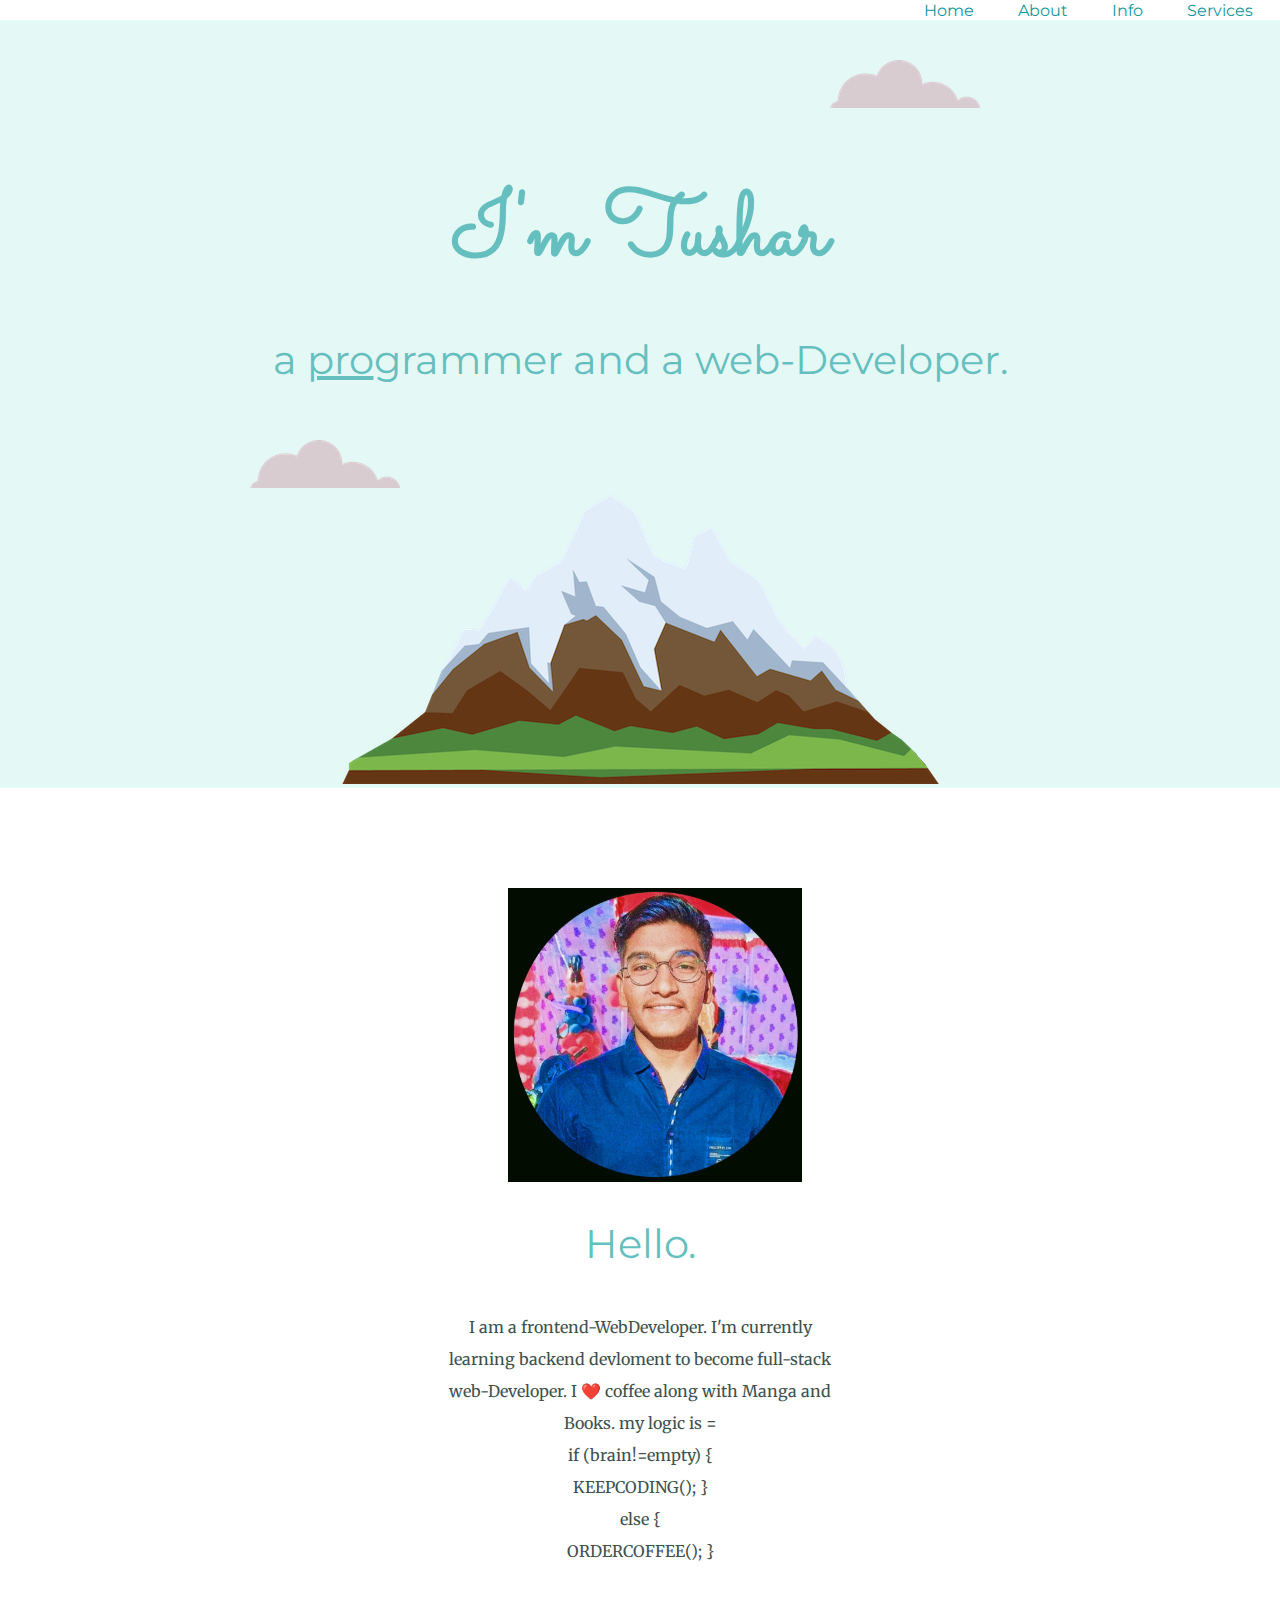
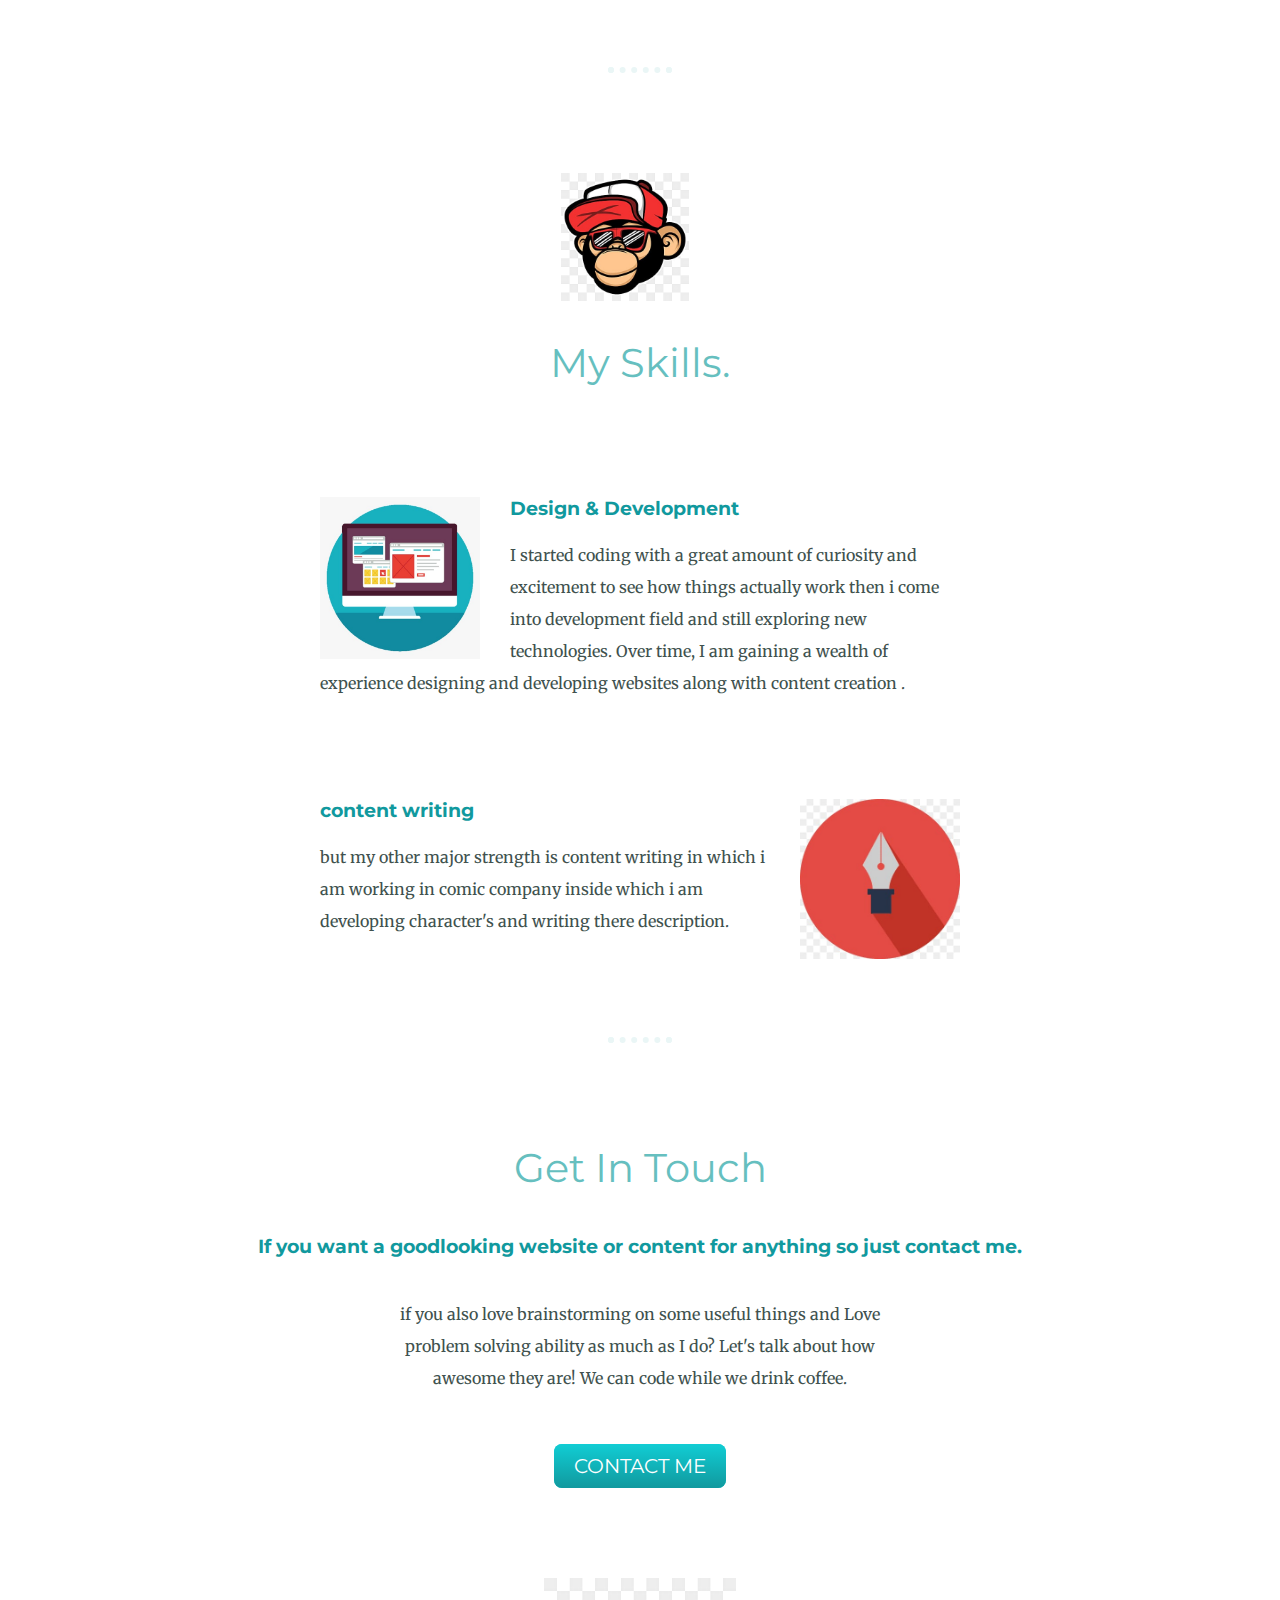
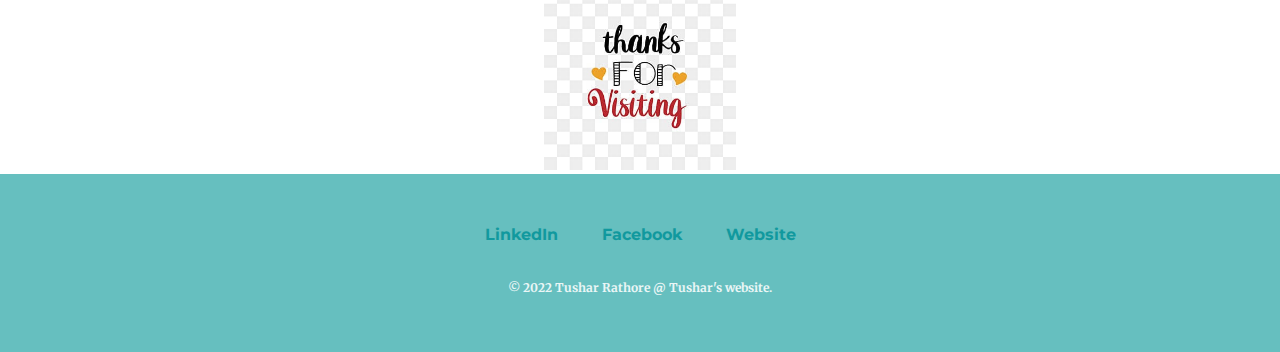
==== index.html @ bea33f33 "Add files via upload" ====
<!DOCTYPE html>
<html>

<head>
  <meta charset="utf-8">
  <title>Tushar Rathore</title>
  <link rel="stylesheet" href="cssfile.css">
  <link href="https://fonts.googleapis.com/css?family=Merriweather|Montserrat|Sacramento" rel="stylesheet">
  <link rel="icon" href="images/favicon.ico">
</head>

<body>
  <div class="navigation">
    <a href="#">Home</a>
    <a href="#">About</a>
    <a href="#">Info</a>
    <a href="#">Services</a>
</div>
<label for=" ">
    
</label>
  <div class="top-container">
    <img class="top-cloud" src="images/cloud.png" alt="cloud">
    <div class="title-text">
      <h1>I'm Tushar</h1>
      <h2>a <span class="pro">pro</span>grammer and a web-Developer.</h2>
    </div>
    <img class="bottom-cloud" src="images/cloud.png" alt="cloud">
    <img class="mountain"src="images/mountain.png" alt="mountain-img">
  </div>

  <div class="middle-container">
    <div class="profile">
      <img  class= "tushar-img" src="images/tushar's image for website.jpeg" alt="tushar-profile-img">
      <h2>Hello.</h2>
      <p class="intro">I am a frontend-WebDeveloper. I'm  currently learning backend devloment to become full-stack web-Developer. I ❤️ coffee along with Manga and Books. my logic is = <br> if (brain!=empty) { <br> KEEPCODING(); }<br> else { <br> ORDERCOFFEE(); } </p>
    </div>
    <hr>
    <div class="skills">
        <img  class="monkey-img" src="images/smart ape image.jpeg" alt=".">
        <h2>My Skills. </h2>
      <div class="skill-row">
        <img class="code-img" src="images/image we development.jpeg" alt="web develpment-img">

        <h3>Design & Development</h3>
        <p> I started coding with a great amount of curiosity and excitement to see how things actually work then i come into development field and still exploring new technologies. Over time, I am gaining a wealth of experience designing and developing websites along with content creation .</p>

      </div>
      <div class="skill-row">
        <img class="chilli-img" src="images/content writng image.jpeg" alt="content writing-img">

        <h3>content writing</h3>
        <p> but my other major strength is content writing in which i am working in comic company inside which i am developing character's and writing there description. </p>

      </div>
    </div>
    <hr>
    <div class="contact-me">
      <h2>Get In Touch</h2>
      <h3>If you want a goodlooking website or content for anything so just contact me.</h3>
      <p class="contact-message">if you also love brainstorming on some useful things and Love problem solving ability as much as I do? Let's talk about how awesome they are! We can code while we drink coffee.</p>
      <a class="btn" href="mailto:rathoretushar31@gmail.com">CONTACT ME</a>
    </div>
  </div>
    <img class="thanks-img"src="images/thanks for visiting us image.jpeg" alt="thanks for visiting my website">
  


  <div class="bottom-container">
   <strong> <a class="footer-link" href="https://www.linkedin.com/in/tushar-rathore-03868a229">LinkedIn</a>
    <a class="footer-link" href="">Facebook</a>
    <a class="footer-link" href=" ">Website</a>
    <p class="copyright">© 2022 Tushar Rathore @ Tushar's website.</p> </strong>
  </div>
  
</body>

</html>
---- cssfile.css ----
body {
    color: #40514E;
    margin: 0;
    text-align: center;
    font-family: 'Merriweather', serif;
  }
  
  h1 {
    color: #66BFBF;
    font-size: 5.625rem;
    margin: 50px auto 0 auto;
    font-family: 'Sacramento', cursive;
  }
  
  h2 {
    color: #66BFBF;
    font-family: 'Montserrat', sans-serif;
    font-size: 2.5rem;
    font-weight: normal;
    padding-bottom: 10px;
  }
  
  h3 {
    color: #11999E;
    font-family: 'Montserrat', sans-serif;
  }
  
  p {
    line-height: 2;
  }
  
  hr {
    border: dotted #EAF6F6 6px;
    border-bottom: none;
    width: 4%;
    margin: 100px auto;
  }
  
  a{
    color: #11999E;
    font-family: 'Montserrat', sans-serif;
    margin: 10px 20px;
    text-decoration: none;
  }
  
  a:hover {
    color: #EAF6F6;
  }
  
  .top-container {
    background-color: #E4F9F5;
    position: relative;
    padding-top: 100px;
  }
  
  .middle-container {
    margin: 100px 0;
  }
  
  .bottom-container {
    background-color: #66BFBF;
    padding: 50px 0 20px;
  }
  
  .skill-row {
    width: 50%;
    margin: 100px auto 100px auto;
    text-align: left;
  }
  
  .pro {
    text-decoration: underline;
  }
  
  .intro {
    width: 30%;
    margin: auto;
  }
  
  .contact-message {
    width: 40%;
    margin: 40px auto 60px;
  }
  
  .copyright {
    color: #EAF6F6;
    font-size: 0.75rem;
    padding: 20px 0;
  }
  
  .top-cloud {
    position: absolute;
    right: 300px;
    top: 40px;
  }
  
  .bottom-cloud {
    position: absolute;
    left: 250px;
    bottom: 300px;
  }
  
  .code-img {
    width: 25%;
    float: left;
    margin-right: 30px;
  }
  
  .chilli-img {
    width: 25%;
    float: right;
    margin-left: 30px;
  }
.tushar-img {
    width: 23%;
    align-items: center;
    margin-left: 30px;
    position: auto; 

}
.monkey-img{
    width: 10%;
    margin-right: 30px;
}
.thanks-img{
    width: 15%;  
}
.navigation{
  margin-left: 70%;
}

  .btn {
    background: #11cdd4;
    background-image: -webkit-linear-gradient(top, #11cdd4, #11999e);
    background-image: -moz-linear-gradient(top, #11cdd4, #11999e);
    background-image: -ms-linear-gradient(top, #11cdd4, #11999e);
    background-image: -o-linear-gradient(top, #11cdd4, #11999e);
    background-image: linear-gradient(to bottom, #11cdd4, #11999e);
    -webkit-border-radius: 8;
    -moz-border-radius: 8;
    border-radius: 8px;
    font-family: 'Montserrat', sans-serif;
    color: #ffffff;
    font-size: 20px;
    padding: 10px 20px 10px 20px;
    text-decoration: none;
  }
  
  .btn:hover {
    background: #30e3cb;
    background-image: -webkit-linear-gradient(top, #30e3cb, #2bc4ad);
    background-image: -moz-linear-gradient(top, #30e3cb, #2bc4ad);
    background-image: -ms-linear-gradient(top, #30e3cb, #2bc4ad);
    background-image: -o-linear-gradient(top, #30e3cb, #2bc4ad);
    background-image: linear-gradient(to bottom, #30e3cb, #2bc4ad);
    text-decoration: none;
  }
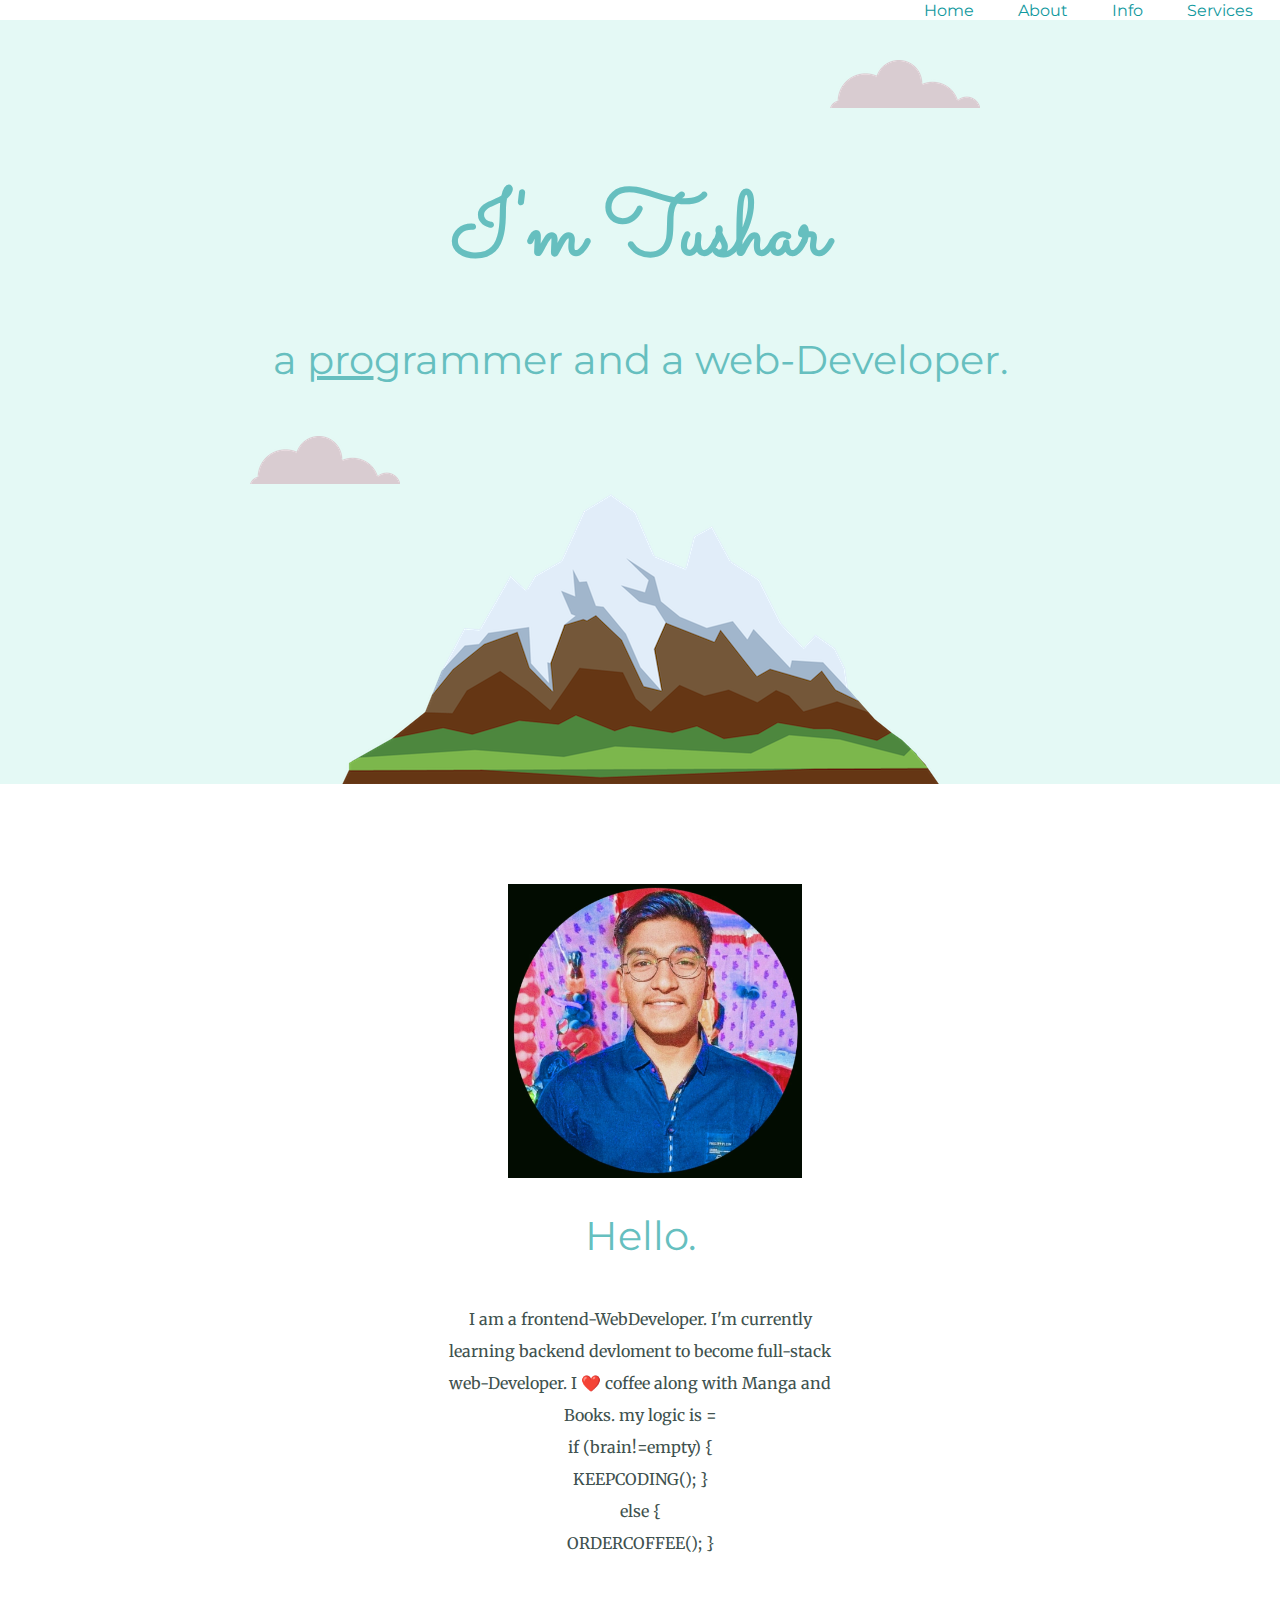
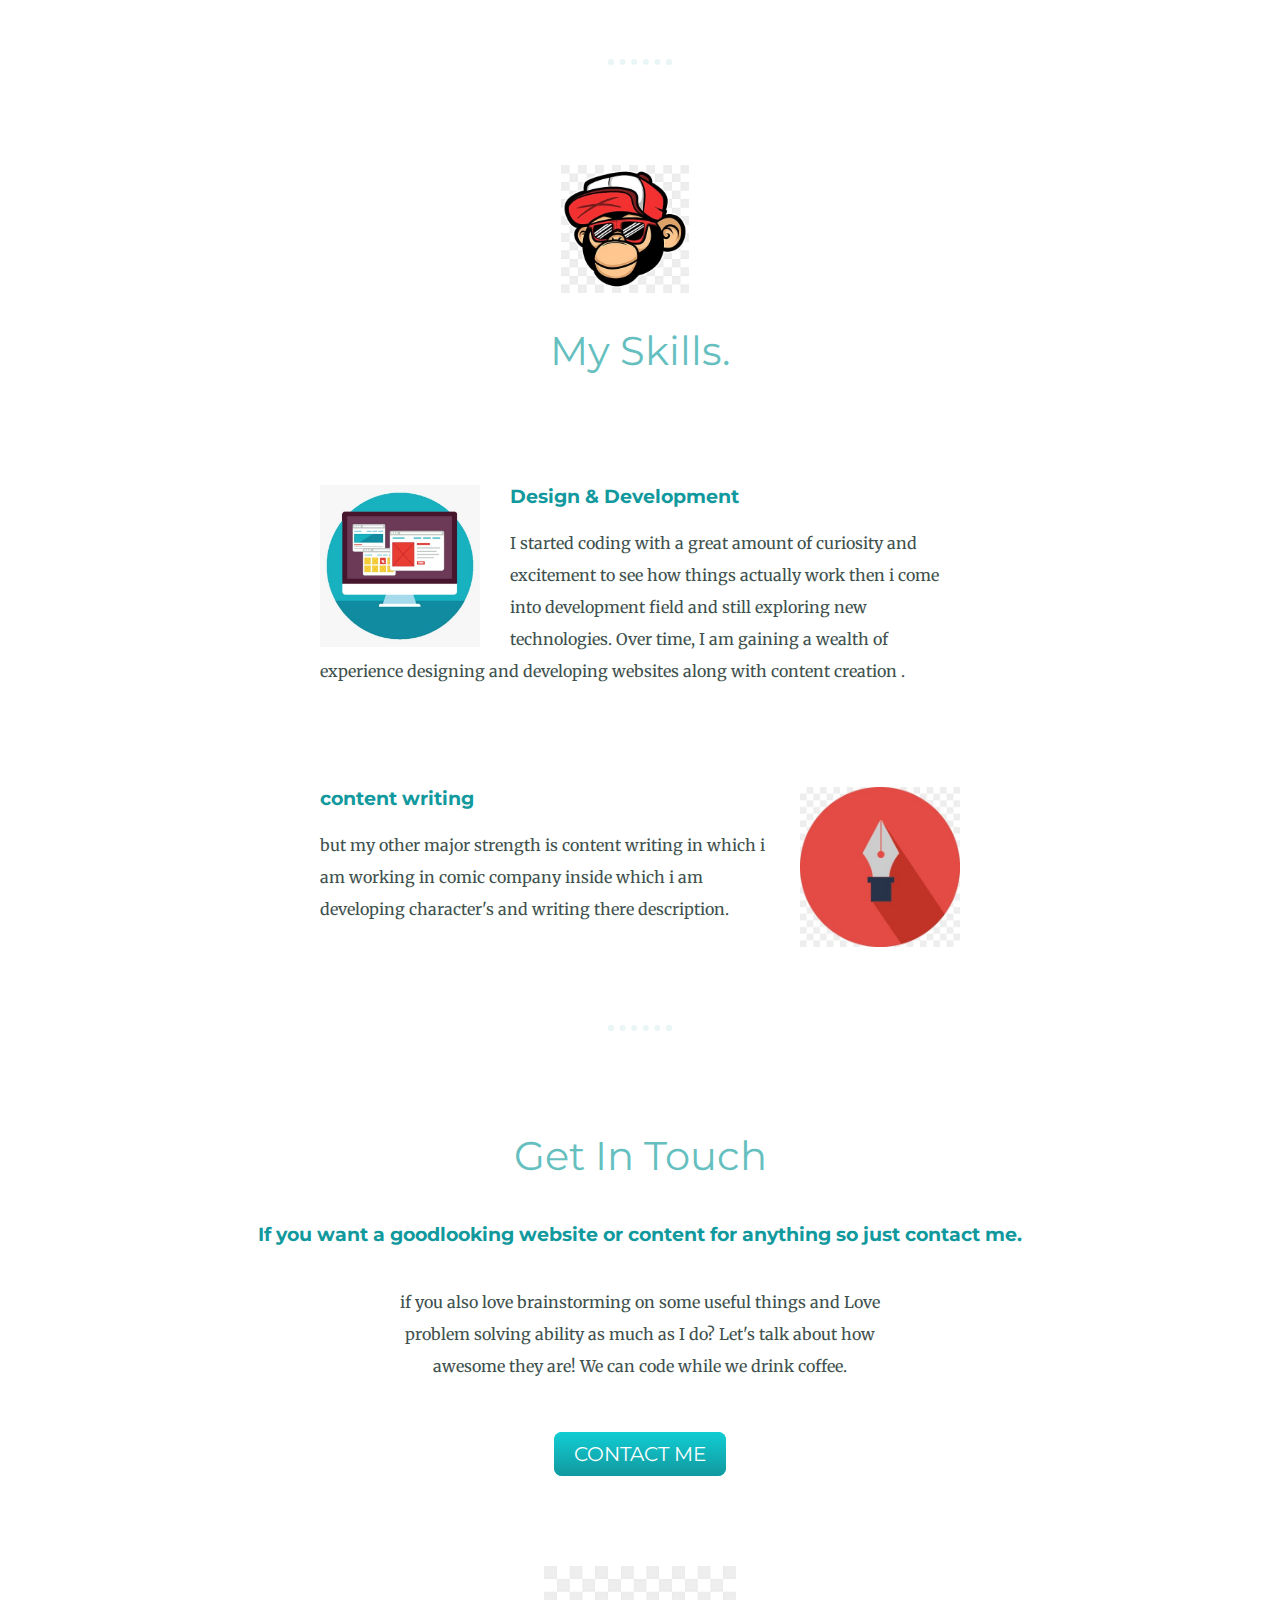
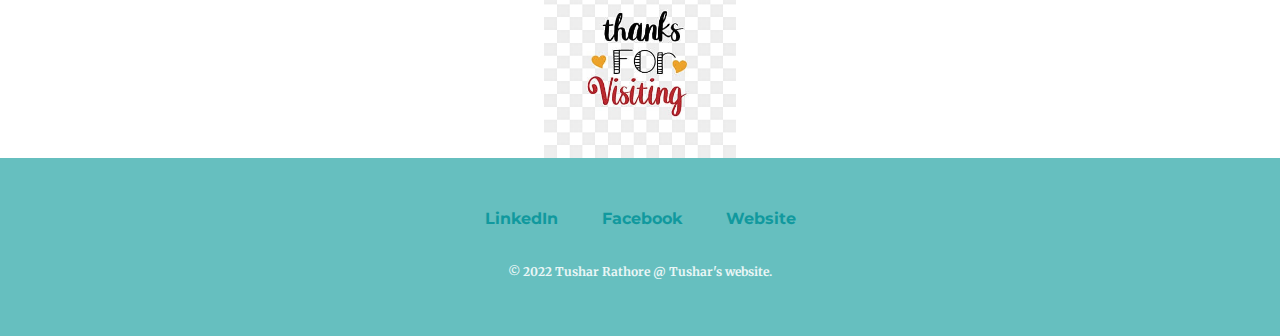
==== commit 81fa4561: "update index.html" ====
--- a/index.html
+++ b/index.html
@@ -1,4 +1,4 @@
-<!DOCTYPE html>
+
 <html>
 
 <head>
@@ -75,4 +75,4 @@
   
 </body>
 
-</html>+</html>
